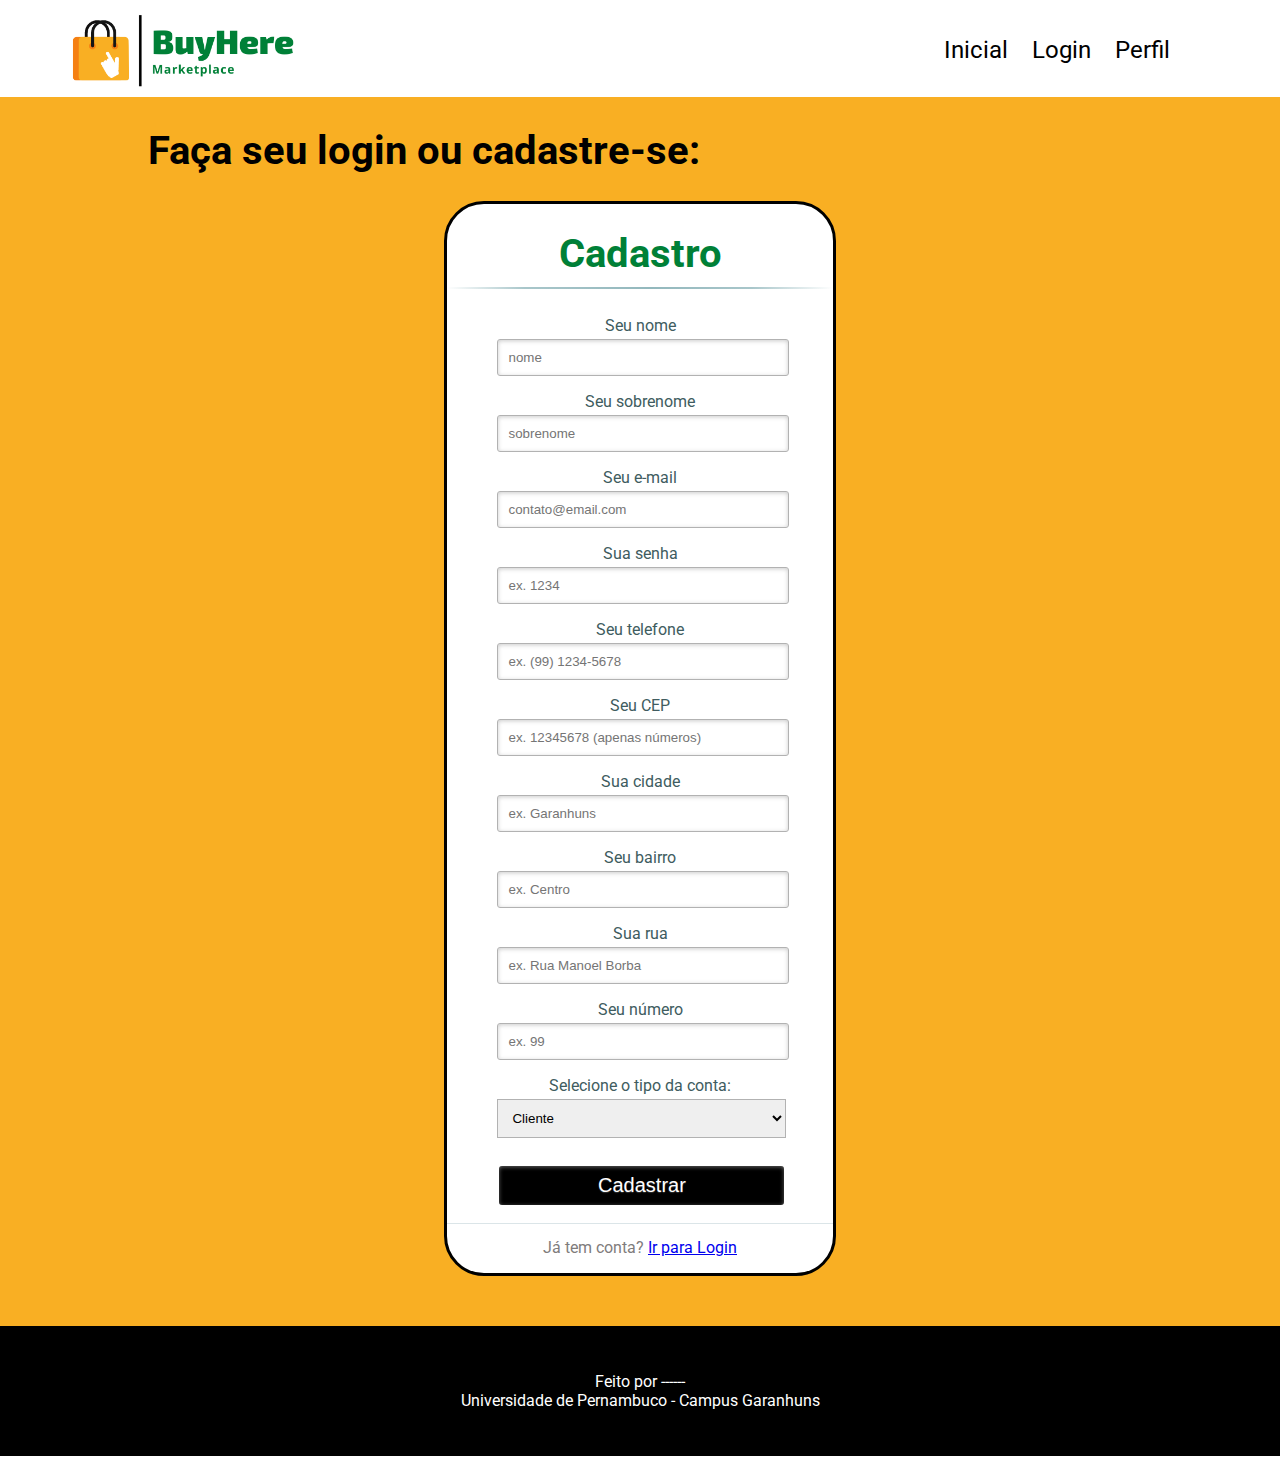
==== cadastro.html @ ec5c6cb2 "First" ====
<!DOCTYPE html>
<html lang="pt-BR">
<head>
    <meta charset="UTF-8">
    <meta http-equiv="X-UA-Compatible" content="IE=edge">
    <meta name="viewport" content="width=device-width, initial-scale=1.0">
    <link rel="stylesheet" href="_css/cadastro.css"/>
    <link rel="stylesheet" href="_css/style.css"/>
    <title>BuyHere - Cadastro</title>
</head>
<body>
    <header id="cabecalho">
        <img id="logo" src="_images/BuyHere.png"/>
        <nav id="menu">
            <ul>
                <li><a href="index.html">Inicial</a></li>
                <li><a href="login.html">Login</a></li>
                <li><a href="profile.html">Perfil</a></li>
            </ul>
        </nav>
    </header>
    <div id="corpo">
        <h1 id="introducao">Faça seu login ou cadastre-se:</h1>
        <div id="cadastro" class="box">
            <h1>Cadastro</h1>
            <p> 
                <label for="nome_cad">Seu nome</label>
                <input id="nome_cad" name="nome_cad" required="required" type="text" placeholder="nome" />
            </p>
            <p>
                <label for="sobrenome_cad">Seu sobrenome</label>
                <input id="sobrenome_cad" name="sobrenome_cad" required="required" type="text" placeholder="sobrenome"/>
            </p>
            <p> 
                <label for="email_cad">Seu e-mail</label>
                <input id="email_cad" name="email_cad" required="required" type="email" placeholder="contato@email.com"/> 
            </p>
            <p> 
                <label for="senha_cad">Sua senha</label>
                <input id="senha_cad" name="senha_cad" required="required" type="password" placeholder="ex. 1234"/>
            </p>
            <p>
                <label for="tel_cad">Seu telefone</label>
                <input id="tel_cad" name="tel_cad" required="required" type="tel" maxlength="14" pattern="\([0-9]{2}\)[\s][0-9]{4}-[0-9]{4}" placeholder="ex. (99) 1234-5678"/>
            </p>
            <p> 
                <label for="cep_cad">Seu CEP </label>
                <input id="cep_cad" name="cep_cad" required="required" type="text" maxlength="8" placeholder="ex. 12345678 (apenas números)"/> 
            </p>
            <p> 
                <label for="cidade_cad">Sua cidade</label>
                <input id="cidade_cad" name="cidade_cad" required="required" type="text" placeholder="ex. Garanhuns"/> 
            </p>
            <p> 
                <label for="bairro_cad">Seu bairro</label>
                <input id="bairro_cad" name="bairro_cad" required="required" type="text" placeholder="ex. Centro"/> 
            </p>
            <p> 
                <label for="rua_cad">Sua rua</label>
                <input id="rua_cad" name="rua_cad" required="required" type="text" placeholder="ex. Rua Manoel Borba"/> 
            </p>
            <p> 
                <label for="num_cad">Seu número</label>
                <input id="num_cad" name="num_cad" required="required" type="number" maxlenght="4" placeholder="ex. 99"/> 
            </p>
            <p>
                <label>Selecione o tipo da conta:</label>
                <select id="tipo_cad" name="tipo_cad">
                    <option value="cliente">Cliente</option>
                    <option value="vendedor">Vendedor</option>
                </select>
            </p>
            <p> 
                <input type="submit" value="Cadastrar" /> 
            </p>
            
            <p class="link">  
                Já tem conta?
                <a href="login.html"> Ir para Login </a>
            </p>
        </div>
    </div>
    <footer id="rodape"><p>Feito por ------ <br/> Universidade de Pernambuco - Campus Garanhuns</p></footer>
</body>
</html>
---- _css/cadastro.css ----
div.box {
    background-color: white;
    align-content: center;
    margin-right: 35%;
    margin-left: 35%;
    border: solid;
    border-radius: 30pt;
}

div#corpo {
    padding-bottom: 50px;
}

div.box h1 {
    font-size: 40px;
    text-align: center;
    color: #008037;
    font-weight: bold;
}

div.box h1:after{
    content: ' ';
    display: block;
    width: 100%;
    height: 2px;
    margin-top: 10px;
    background: -webkit-linear-gradient(left, rgba(147,184,189,0) 0%,rgba(147,184,189,0.8) 20%,rgba(147,184,189,1) 53%,rgba(147,184,189,0.8) 79%,rgba(147,184,189,0) 100%); 
    background: linear-gradient(left, rgba(147,184,189,0) 0%,rgba(147,184,189,0.8) 20%,rgba(147,184,189,1) 53%,rgba(147,184,189,0.8) 79%,rgba(147,184,189,0) 100%); 
  }

p {
    text-align: center;
}

label {
    color: #405c60;
}

input {
    width: 70%;
    margin-left: 13%;
    margin-right: 15%;
    margin-top: 4px;
    padding: 10px;
    border: 1px solid #b2b2b2;

    -webkit-border-radius: 3px;
    border-radius: 3px;
   
    -webkit-box-shadow: 0px 1px 4px 0px rgba(168, 168, 168, 0.6) inset;
    box-shadow: 0px 1px 4px 0px rgba(168, 168, 168, 0.6) inset;
}

input[type="submit"]{
    width: 75%;
    margin-top: 10px;
    margin-left: 13%;
    margin-right: 15%;
    cursor: pointer;  
    background: rgb(0, 0, 0);
    padding: 8px 5px;
    color: #fff;
    font-size: 20px;
    border: 2px solid #fff;   
    text-shadow: 0 1px 1px #333;
   
    -webkit-border-radius: 5px;
    border-radius: 5px;

    transition: all 0.2s linear;
}

input[type="submit"]:hover{
    background: #ffffff;
    border: 2px solid;
    color: black;
}
select#tipo_cad {
    width: 75%;
    margin-left: 13%;
    margin-right: 15%;
    margin-top: 4px;
    padding: 10px;
    border: 1px solid #b2b2b2;
}

.link{
    color: #7f7c7c;
    padding-top: 10pt;
    font-size: 16px;
    text-align: center;
    border-top: 1px solid #dbe5e8;
  }
---- _css/style.css ----
@charset "UTF-8";
@import url('https://fonts.googleapis.com/css2?family=Roboto:ital,wght@0,100;0,300;0,400;0,500;0,900;1,100;1,300;1,400&display=swap');

body {
    font-family: 'Roboto', sans-serif;
}

header#cabecalho img#logo{
    margin-left: 50px;
	top: 5px;
    width: 250px;
    margin-bottom: -30px;
}

header#cabecalho nav#menu{
    display: block;
}

nav#menu ul {
    position: absolute;
    list-style: none;
    right: 100px;
    top: 10px;
}

nav#menu li {
    font-family: 'Roboto', sans-serif;
    font-size: 18pt;
	display: inline-block;
	padding: 8px;
	margin: 2px;
	transition: color 1s;
}

nav#menu li a {
    color: black;
    text-decoration: none;
}

nav#menu li a:hover {
	color: #008037;
}

footer#rodape {
    background-color: black;
    color: white;
    text-align: center;
    padding-top:30px;
    padding-bottom: 30px;
    margin-left: -20px;
    margin-right: -20px;
}

div#corpo {
    background-color: #f9af23;
    margin-left: -20px;
    margin-right: -20px;
}

div.produtos {
    margin-left: -20px;
    margin-right: -20px;
    padding-bottom: 10px;
    align-content: center;
}

div.lista-produtos {
    margin-bottom: 50px;
    margin-right: 75px;
    margin-left: 150px;
    display: inline-block;
}

div.produto {
    width: 400px;
    margin-left: 10px;
    margin-right: 10px;
    display: inline-block;
    background-color: white;
}

h1#introducao {
    font-size: 30pt;
    padding-top: 30px;
    margin-left: 160px;
}

img.img-p {
    width: 400px;
}

h2.nome-p {
    text-align: center;
    color: black;
}

h1.preco-p {
    text-align: center;
    color: #008037;
}
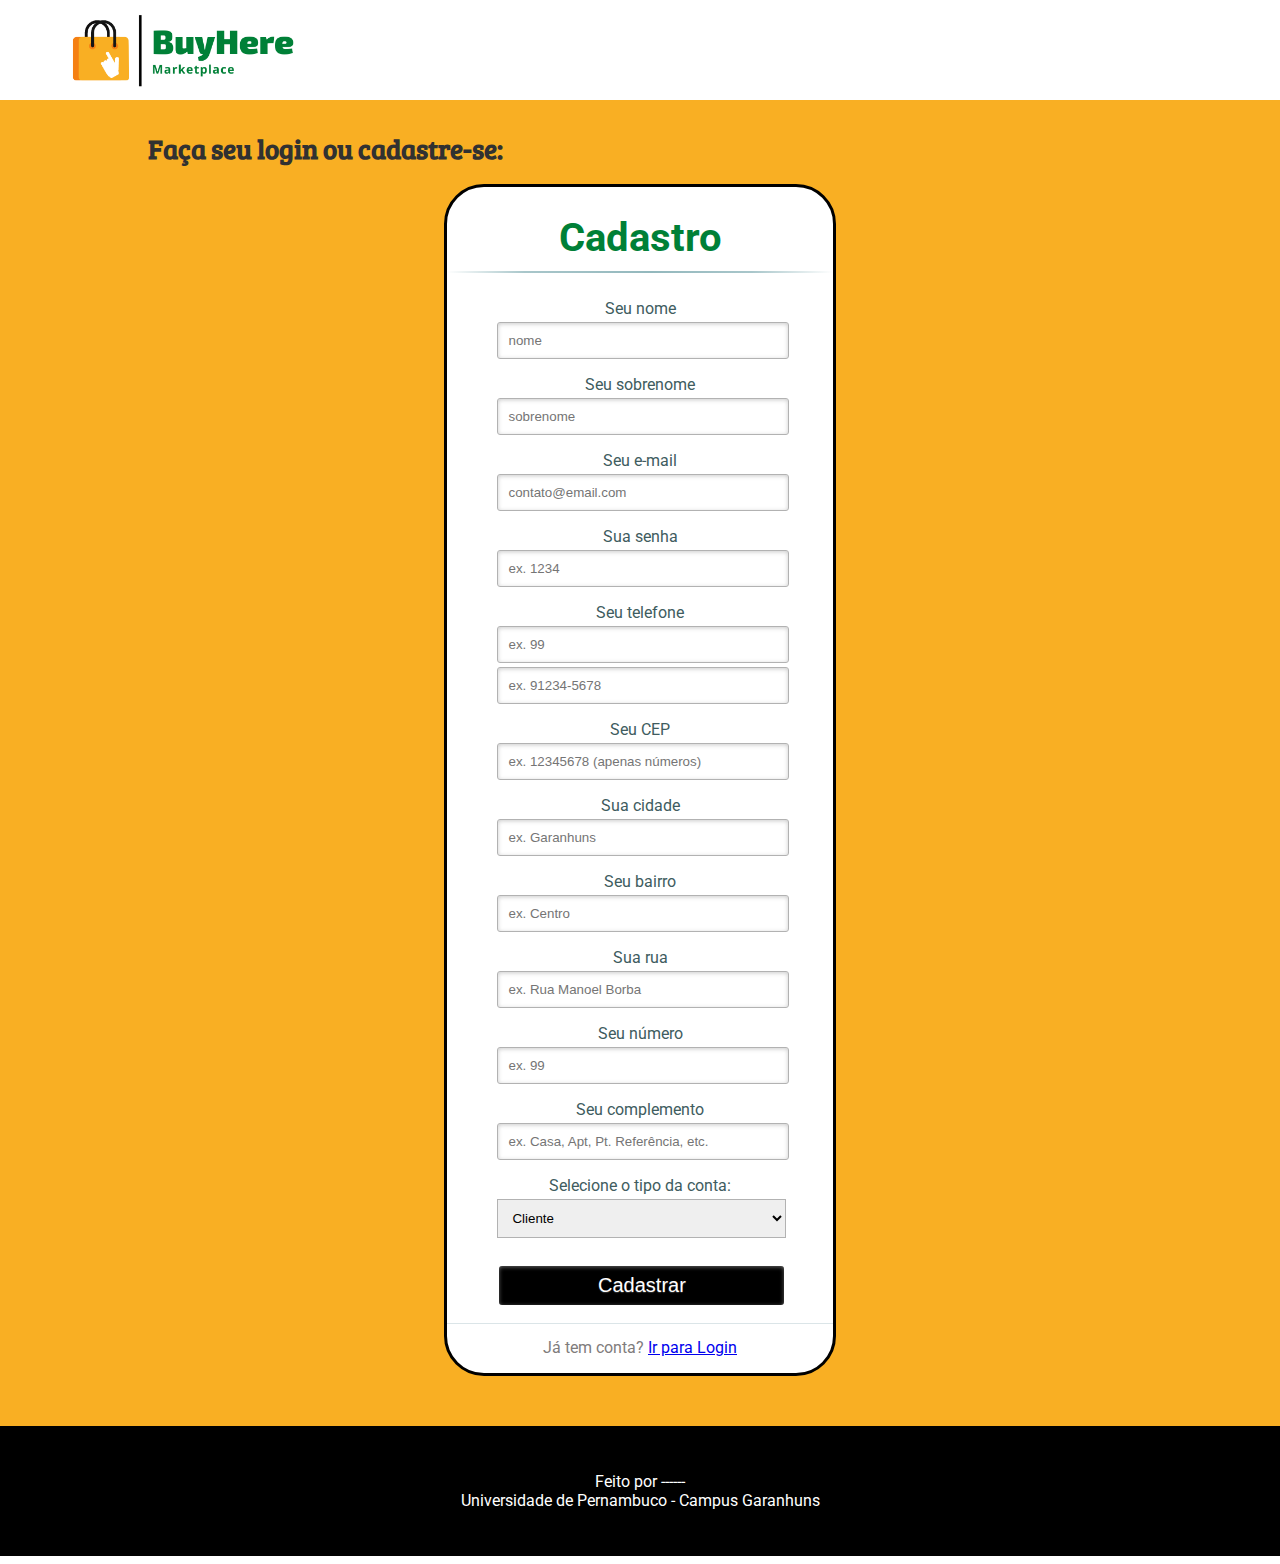
==== commit 7ce1db9c: "Commit" ====
--- a/cadastro.html
+++ b/cadastro.html
@@ -11,74 +11,74 @@
 <body>
     <header id="cabecalho">
         <img id="logo" src="_images/BuyHere.png"/>
-        <nav id="menu">
-            <ul>
-                <li><a href="index.html">Inicial</a></li>
-                <li><a href="login.html">Login</a></li>
-                <li><a href="profile.html">Perfil</a></li>
-            </ul>
-        </nav>
     </header>
     <div id="corpo">
         <h1 id="introducao">Faça seu login ou cadastre-se:</h1>
-        <div id="cadastro" class="box">
-            <h1>Cadastro</h1>
-            <p> 
-                <label for="nome_cad">Seu nome</label>
-                <input id="nome_cad" name="nome_cad" required="required" type="text" placeholder="nome" />
-            </p>
-            <p>
-                <label for="sobrenome_cad">Seu sobrenome</label>
-                <input id="sobrenome_cad" name="sobrenome_cad" required="required" type="text" placeholder="sobrenome"/>
-            </p>
-            <p> 
-                <label for="email_cad">Seu e-mail</label>
-                <input id="email_cad" name="email_cad" required="required" type="email" placeholder="contato@email.com"/> 
-            </p>
-            <p> 
-                <label for="senha_cad">Sua senha</label>
-                <input id="senha_cad" name="senha_cad" required="required" type="password" placeholder="ex. 1234"/>
-            </p>
-            <p>
-                <label for="tel_cad">Seu telefone</label>
-                <input id="tel_cad" name="tel_cad" required="required" type="tel" maxlength="14" pattern="\([0-9]{2}\)[\s][0-9]{4}-[0-9]{4}" placeholder="ex. (99) 1234-5678"/>
-            </p>
-            <p> 
-                <label for="cep_cad">Seu CEP </label>
-                <input id="cep_cad" name="cep_cad" required="required" type="text" maxlength="8" placeholder="ex. 12345678 (apenas números)"/> 
-            </p>
-            <p> 
-                <label for="cidade_cad">Sua cidade</label>
-                <input id="cidade_cad" name="cidade_cad" required="required" type="text" placeholder="ex. Garanhuns"/> 
-            </p>
-            <p> 
-                <label for="bairro_cad">Seu bairro</label>
-                <input id="bairro_cad" name="bairro_cad" required="required" type="text" placeholder="ex. Centro"/> 
-            </p>
-            <p> 
-                <label for="rua_cad">Sua rua</label>
-                <input id="rua_cad" name="rua_cad" required="required" type="text" placeholder="ex. Rua Manoel Borba"/> 
-            </p>
-            <p> 
-                <label for="num_cad">Seu número</label>
-                <input id="num_cad" name="num_cad" required="required" type="number" maxlenght="4" placeholder="ex. 99"/> 
-            </p>
-            <p>
-                <label>Selecione o tipo da conta:</label>
-                <select id="tipo_cad" name="tipo_cad">
-                    <option value="cliente">Cliente</option>
-                    <option value="vendedor">Vendedor</option>
-                </select>
-            </p>
-            <p> 
-                <input type="submit" value="Cadastrar" /> 
-            </p>
-            
-            <p class="link">  
-                Já tem conta?
-                <a href="login.html"> Ir para Login </a>
-            </p>
-        </div>
+        <form id="fcadastro" method="post" action="cadastro.php">
+            <div id="cadastro" class="box">
+                <h1>Cadastro</h1>
+                <p> 
+                    <label for="nome_cad">Seu nome</label>
+                    <input id="nome_cad" name="nome_cad" required="required" type="text" placeholder="nome" />
+                </p>
+                <p>
+                    <label for="sobrenome_cad">Seu sobrenome</label>
+                    <input id="sobrenome_cad" name="sobrenome_cad" required="required" type="text" placeholder="sobrenome"/>
+                </p>
+                <p> 
+                    <label for="email_cad">Seu e-mail</label>
+                    <input id="email_cad" name="email_cad" required="required" type="email" placeholder="contato@email.com"/> 
+                </p>
+                <p> 
+                    <label for="senha_cad">Sua senha</label>
+                    <input id="senha_cad" name="senha_cad" required="required" type="password" placeholder="ex. 1234"/>
+                </p>
+                <p>
+                    <label for="tel_cad">Seu telefone</label>
+                    <input id="ddd_cad" name="ddd_cad" required="required" type="tel" maxlength="2" pattern="[0-9]{2}" placeholder="ex. 99"/>
+                    <input id="tel_cad" name="tel_cad" required="required" type="tel" maxlength="10" pattern="[0-9]{5}-[0-9]{4}" placeholder="ex. 91234-5678"/>
+                </p>
+                <p> 
+                    <label for="cep_cad">Seu CEP </label>
+                    <input id="cep_cad" name="cep_cad" required="required" type="text" maxlength="8" placeholder="ex. 12345678 (apenas números)"/> 
+                </p>
+                <p> 
+                    <label for="cidade_cad">Sua cidade</label>
+                    <input id="cidade_cad" name="cidade_cad" required="required" type="text" placeholder="ex. Garanhuns"/> 
+                </p>
+                <p> 
+                    <label for="bairro_cad">Seu bairro</label>
+                    <input id="bairro_cad" name="bairro_cad" required="required" type="text" placeholder="ex. Centro"/> 
+                </p>
+                <p> 
+                    <label for="rua_cad">Sua rua</label>
+                    <input id="rua_cad" name="rua_cad" required="required" type="text" placeholder="ex. Rua Manoel Borba"/> 
+                </p>
+                <p> 
+                    <label for="num_cad">Seu número</label>
+                    <input id="num_cad" name="num_cad" required="required" type="number" maxlenght="4" placeholder="ex. 99"/> 
+                </p>
+                <p>
+                    <label for="comp_cad">Seu complemento</label>
+                    <input id="comp_cad" name="comp_cad" type="text" placeholder="ex. Casa, Apt, Pt. Referência, etc."/>
+                </p>
+                <p>
+                    <label>Selecione o tipo da conta:</label>
+                    <select id="tipo_cad" name="tipo_cad">
+                        <option value="Cliente">Cliente</option>
+                        <option value="Vendedor">Vendedor</option>
+                    </select>
+                </p>
+                <p> 
+                    <input type="submit" value="Cadastrar" /> 
+                </p>
+                
+                <p class="link">  
+                    Já tem conta?
+                    <a href="login.html"> Ir para Login </a>
+                </p>
+            </div>
+        </form>
     </div>
     <footer id="rodape"><p>Feito por ------ <br/> Universidade de Pernambuco - Campus Garanhuns</p></footer>
 </body>
--- a/_css/style.css
+++ b/_css/style.css
@@ -1,8 +1,16 @@
 @charset "UTF-8";
 @import url('https://fonts.googleapis.com/css2?family=Roboto:ital,wght@0,100;0,300;0,400;0,500;0,900;1,100;1,300;1,400&display=swap');
+@import url('https://fonts.googleapis.com/css2?family=Bree+Serif&display=swap');
+
+   /*      #f9af23 (cor da logo)      */
+
 
 body {
     font-family: 'Roboto', sans-serif;
+}
+
+header#cabecalho {
+    margin-bottom: 30px;
 }
 
 header#cabecalho img#logo{
@@ -80,9 +88,11 @@
 }
 
 h1#introducao {
-    font-size: 30pt;
+    font-size: 20pt;
     padding-top: 30px;
     margin-left: 160px;
+    color: rgb(49, 49, 49);
+    font-family: 'Bree Serif', serif;
 }
 
 img.img-p {
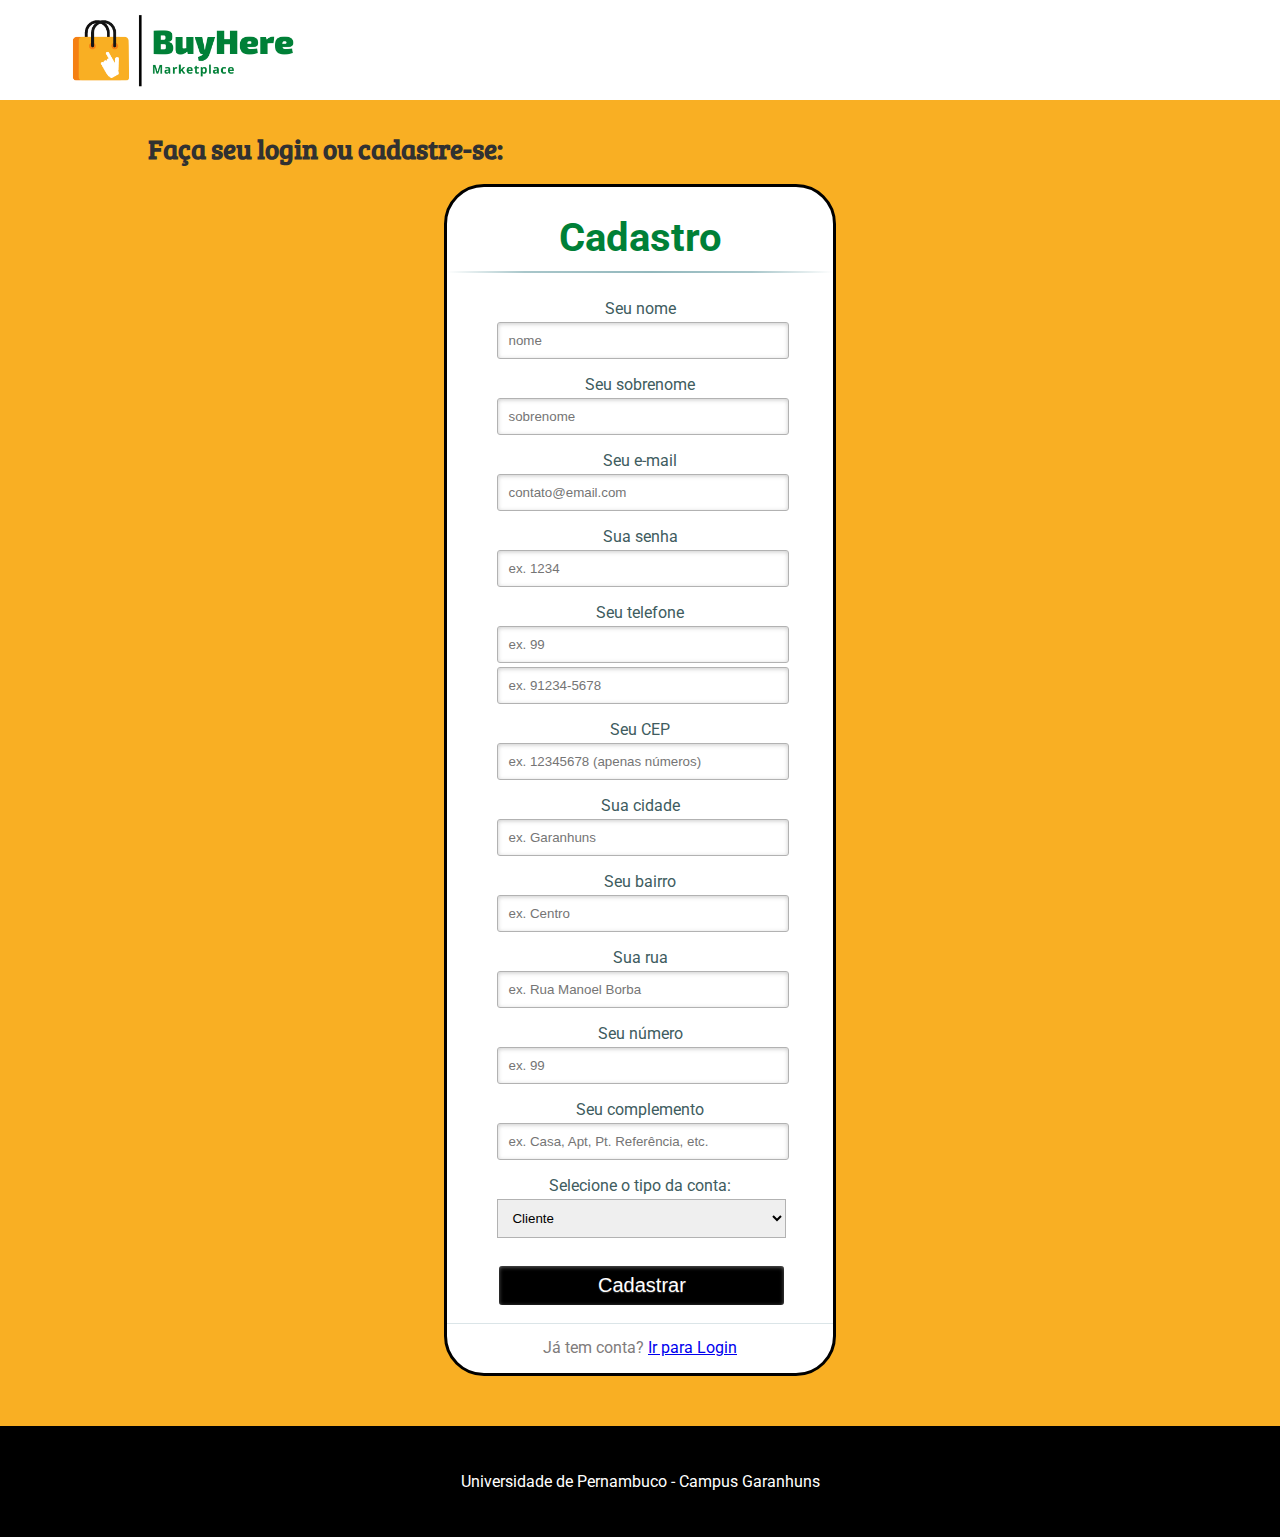
==== commit 6d01231a: "Commit" ====
--- a/cadastro.html
+++ b/cadastro.html
@@ -19,48 +19,48 @@
                 <h1>Cadastro</h1>
                 <p> 
                     <label for="nome_cad">Seu nome</label>
-                    <input id="nome_cad" name="nome_cad" required="required" type="text" placeholder="nome" />
+                    <input autocomplete="off" id="nome_cad" name="nome_cad" required="required" type="text" placeholder="nome" />
                 </p>
                 <p>
                     <label for="sobrenome_cad">Seu sobrenome</label>
-                    <input id="sobrenome_cad" name="sobrenome_cad" required="required" type="text" placeholder="sobrenome"/>
+                    <input autocomplete="off" id="sobrenome_cad" name="sobrenome_cad" required="required" type="text" placeholder="sobrenome"/>
                 </p>
                 <p> 
                     <label for="email_cad">Seu e-mail</label>
-                    <input id="email_cad" name="email_cad" required="required" type="email" placeholder="contato@email.com"/> 
+                    <input autocomplete="off" id="email_cad" name="email_cad" required="required" type="email" placeholder="contato@email.com"/> 
                 </p>
                 <p> 
                     <label for="senha_cad">Sua senha</label>
-                    <input id="senha_cad" name="senha_cad" required="required" type="password" placeholder="ex. 1234"/>
+                    <input autocomplete="off" id="senha_cad" name="senha_cad" maxlength="20" required="required" type="password" placeholder="ex. 1234"/>
                 </p>
                 <p>
                     <label for="tel_cad">Seu telefone</label>
-                    <input id="ddd_cad" name="ddd_cad" required="required" type="tel" maxlength="2" pattern="[0-9]{2}" placeholder="ex. 99"/>
-                    <input id="tel_cad" name="tel_cad" required="required" type="tel" maxlength="10" pattern="[0-9]{5}-[0-9]{4}" placeholder="ex. 91234-5678"/>
+                    <input autocomplete="off" id="ddd_cad" name="ddd_cad" required="required" type="tel" maxlength="2" pattern="[0-9]{2}" placeholder="ex. 99"/>
+                    <input autocomplete="off" id="tel_cad" name="tel_cad" required="required" type="tel" maxlength="10" pattern="[0-9]{5}-[0-9]{4}" placeholder="ex. 91234-5678"/>
                 </p>
                 <p> 
                     <label for="cep_cad">Seu CEP </label>
-                    <input id="cep_cad" name="cep_cad" required="required" type="text" maxlength="8" placeholder="ex. 12345678 (apenas números)"/> 
+                    <input autocomplete="off" id="cep_cad" name="cep_cad" required="required" type="text" maxlength="8" placeholder="ex. 12345678 (apenas números)"/> 
                 </p>
                 <p> 
                     <label for="cidade_cad">Sua cidade</label>
-                    <input id="cidade_cad" name="cidade_cad" required="required" type="text" placeholder="ex. Garanhuns"/> 
+                    <input autocomplete="off" id="cidade_cad" name="cidade_cad" required="required" type="text" placeholder="ex. Garanhuns"/> 
                 </p>
                 <p> 
                     <label for="bairro_cad">Seu bairro</label>
-                    <input id="bairro_cad" name="bairro_cad" required="required" type="text" placeholder="ex. Centro"/> 
+                    <input autocomplete="off" id="bairro_cad" name="bairro_cad" required="required" type="text" placeholder="ex. Centro"/> 
                 </p>
                 <p> 
                     <label for="rua_cad">Sua rua</label>
-                    <input id="rua_cad" name="rua_cad" required="required" type="text" placeholder="ex. Rua Manoel Borba"/> 
+                    <input autocomplete="off" id="rua_cad" name="rua_cad" required="required" type="text" placeholder="ex. Rua Manoel Borba"/> 
                 </p>
                 <p> 
                     <label for="num_cad">Seu número</label>
-                    <input id="num_cad" name="num_cad" required="required" type="number" maxlenght="4" placeholder="ex. 99"/> 
+                    <input autocomplete="off" id="num_cad" name="num_cad" required="required" type="number" maxlenght="4" placeholder="ex. 99"/> 
                 </p>
                 <p>
                     <label for="comp_cad">Seu complemento</label>
-                    <input id="comp_cad" name="comp_cad" type="text" placeholder="ex. Casa, Apt, Pt. Referência, etc."/>
+                    <input autocomplete="off" id="comp_cad" name="comp_cad" type="text" placeholder="ex. Casa, Apt, Pt. Referência, etc."/>
                 </p>
                 <p>
                     <label>Selecione o tipo da conta:</label>
@@ -80,6 +80,6 @@
             </div>
         </form>
     </div>
-    <footer id="rodape"><p>Feito por ------ <br/> Universidade de Pernambuco - Campus Garanhuns</p></footer>
+    <footer id="rodape"><p>Universidade de Pernambuco - Campus Garanhuns</p></footer>
 </body>
 </html>--- a/_css/style.css
+++ b/_css/style.css
@@ -55,6 +55,7 @@
     text-align: center;
     padding-top:30px;
     padding-bottom: 30px;
+    margin-bottom: -20px;
     margin-left: -20px;
     margin-right: -20px;
 }
@@ -73,13 +74,16 @@
 }
 
 div.lista-produtos {
+    
     margin-bottom: 50px;
     margin-right: 75px;
     margin-left: 150px;
-    display: inline-block;
 }
 
 div.produto {
+    padding-top: auto;
+    padding-bottom: auto;
+    border-radius: 30px;
     width: 400px;
     margin-left: 10px;
     margin-right: 10px;
@@ -96,7 +100,9 @@
 }
 
 img.img-p {
+    border-radius: 30px;
     width: 400px;
+    height: 400px;
 }
 
 h2.nome-p {
